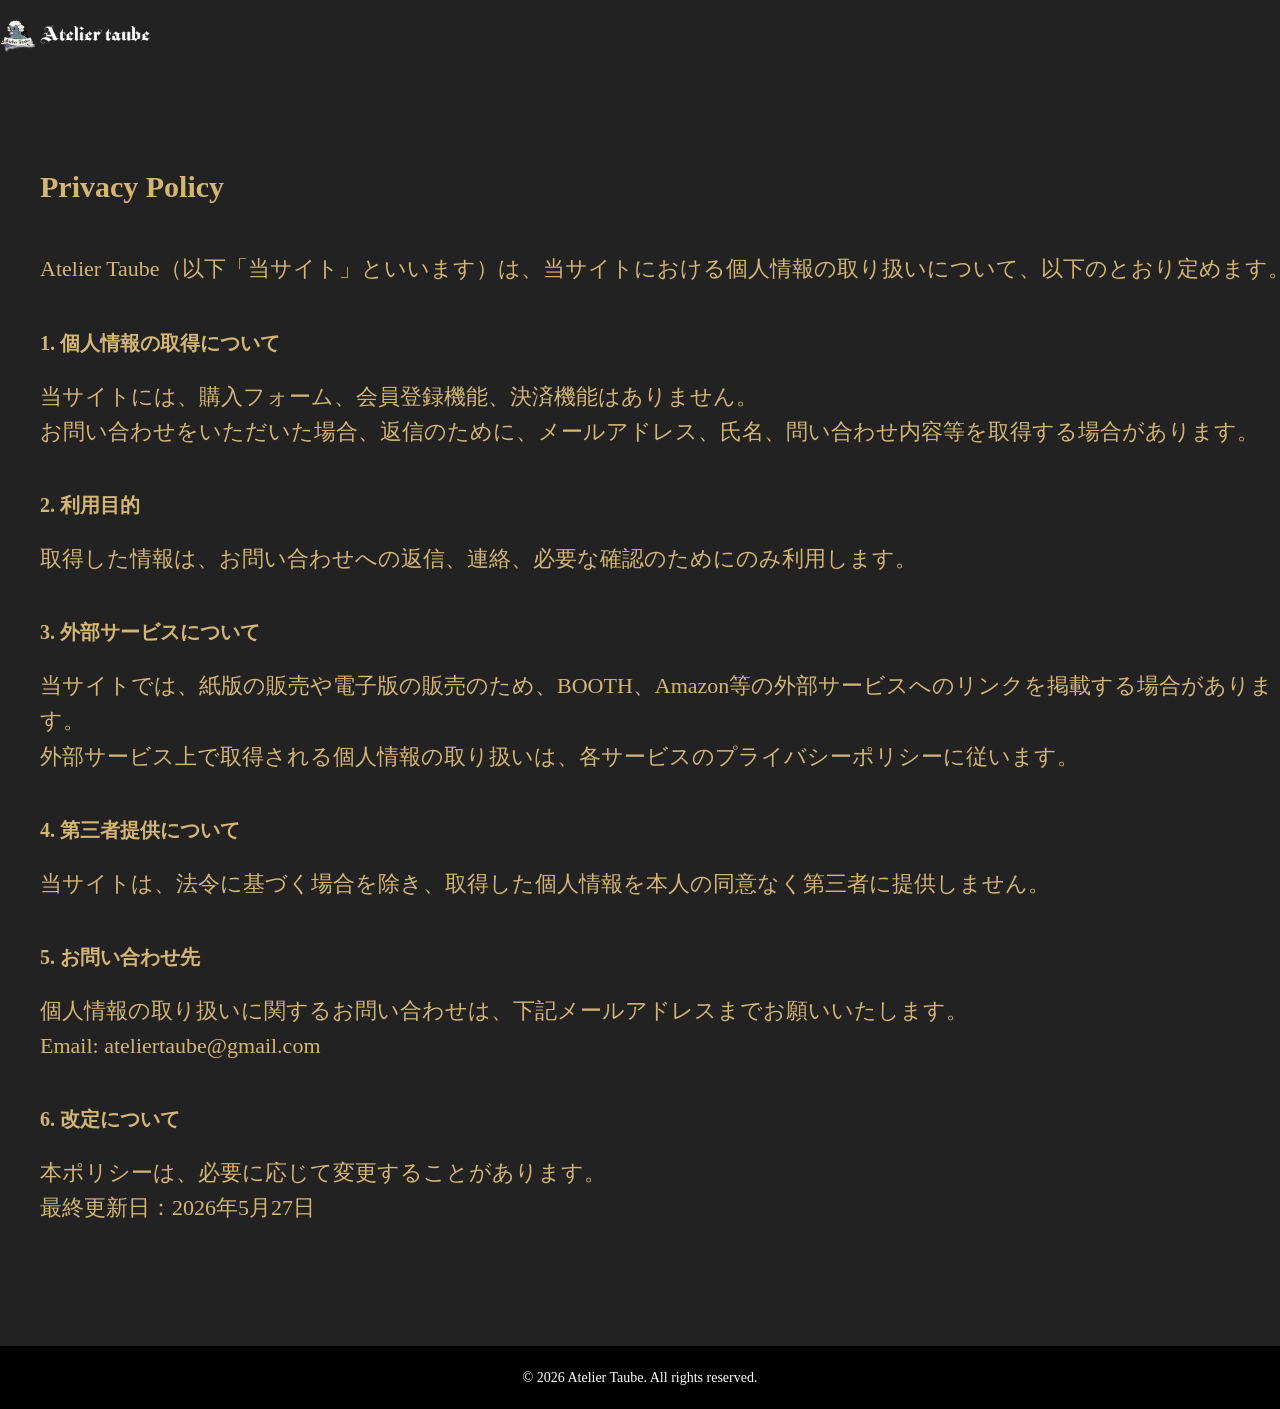
==== privacy.html @ 72890295 "Add files via upload" ====
<!DOCTYPE html>
<html lang="en">
<head>
<meta charset="UTF-8">
<meta name="viewport" content="width=device-width, initial-scale=1.0">
<title>Atelier Taube</title>
<meta name="description" content="A portfolio of sound, mathematics, and structure—where tuning systems, abstract geometry, and musical expression converge through self-directed exploration.">
<link rel="icon" href="images/favicon.ico" sizes="any">
<meta name="robots" content="noindex,follow">
<link rel="stylesheet" href="css/reset.css">
<link rel="stylesheet" media="screen and (min-width: 933px)" href="css/style_pc.css">
<link rel="stylesheet" media="screen and (max-width: 932px)" href="css/style_sp.css">

<!-- Google tag (gtag.js) -->
<script async src="https://www.googletagmanager.com/gtag/js?id=G-6RPP2TJ7MG"></script>
<script>
  window.dataLayer = window.dataLayer || [];
  function gtag(){dataLayer.push(arguments);}
  gtag('js', new Date());

  gtag('config', 'G-6RPP2TJ7MG');
</script>

</head>

<body>
<header>
<div class="p-top_mainTtl"><img src="images/logo.png" width="150"></div>
</header>

<main>


<div class="wid_wrap">
<section class="contents_list">

<ul class="main_list">
<li>
<span class="link_inner_tbl">

<span class="link_inner_tbl_speccell">
<h1 class="item_name">Privacy Policy</h1>
<span class="item_read">

<p>
  Atelier Taube（以下「当サイト」といいます）は、当サイトにおける個人情報の取り扱いについて、以下のとおり定めます。
</p>

<h2 class="sub_ttl">1. 個人情報の取得について</h2>

<p>
  当サイトには、購入フォーム、会員登録機能、決済機能はありません。
</p>

<p>
  お問い合わせをいただいた場合、返信のために、メールアドレス、氏名、問い合わせ内容等を取得する場合があります。
</p>

<h2 class="sub_ttl">2. 利用目的</h2>

<p>
  取得した情報は、お問い合わせへの返信、連絡、必要な確認のためにのみ利用します。
</p>

<h2 class="sub_ttl">3. 外部サービスについて</h2>

<p>
  当サイトでは、紙版の販売や電子版の販売のため、BOOTH、Amazon等の外部サービスへのリンクを掲載する場合があります。
</p>

<p>
  外部サービス上で取得される個人情報の取り扱いは、各サービスのプライバシーポリシーに従います。
</p>

<h2 class="sub_ttl">4. 第三者提供について</h2>

<p>
  当サイトは、法令に基づく場合を除き、取得した個人情報を本人の同意なく第三者に提供しません。
</p>

<h2 class="sub_ttl">5. お問い合わせ先</h2>

<p>
  個人情報の取り扱いに関するお問い合わせは、下記メールアドレスまでお願いいたします。
</p>

<p>
  Email: <span id="email"></span>
</p>

<h2 class="sub_ttl">6. 改定について</h2>

<p>
  本ポリシーは、必要に応じて変更することがあります。
</p>

<p class="legal_note">
  最終更新日：2026年5月27日
</p>

<script>
  document.getElementById("email").innerText =
    "ateliertaube" + "@" + "gmail.com";
</script>
</span>


</span>
</span>
</li>
</ul>
</section>
</div>


</main>

<footer>


  <p class="copy">&copy; 2026 Atelier Taube. All rights reserved.</p>
</footer>

<script src="js/common.js" defer></script>

</body>
</html>
---- css/style_pc.css ----
.hero-slideshow {
  position: relative;
  width: 100%;
  height: 600px;
  overflow: hidden;
}

.hero-slideshow__track {
  position: relative;
  width: 100%;
  height: 100%;
}

.hero-slideshow__slide {
  position: absolute;
  inset: 0;
  opacity: 0;
  transition: opacity 800ms ease;
}

.hero-slideshow__slide.is-active {
  opacity: 1;
  z-index: 1;
}

.hero-slideshow__slide img {
  display: block;
  width: 100%;
  height: 100%;
  object-fit: cover;
}

/* ドット */
.hero-slideshow__dots {
  position: absolute;
  left: 50%;
  bottom: 24px;
  z-index: 2;
  display: flex;
  gap: 10px;
  transform: translateX(-50%);
}

.hero-slideshow__dot {
  width: 12px;
  height: 12px;
  padding: 0;
  border: none;
  border-radius: 50%;
  background: rgba(255, 255, 255, 0.55);
  cursor: pointer;
}

.hero-slideshow__dot.is-active {
  background: rgba(255, 255, 255, 1);
}

.hero-slideshow__dot:focus-visible {
  outline: 2px solid #fff;
  outline-offset: 3px;
}

html{
height:100%;
background:#222222;
}

.wid_wrap{
width:1300px;
margin:0 auto;
}


.contents_list{
margin-top:80px;
}

.link_block{
display:block;
}

.link_inner_tbl{
display:table;
width:100%;
}

.link_inner_tbl_imgcell{
display:table-cell;
width:282px;
vertical-align:top;
}

.link_inner_tbl_imgcell img{
display:block;
width:auto;
height:100%;
}

.link_inner_tbl_speccell{
display:table-cell;
vertical-align:middle;
padding-left:40px;
}

.main_list{
margin-top:40px;
}

.date{
display:block;
font-size:16px;
line-height:1.6;
color:#777777;
}

.item_name{
display:block;
font-size:30px;
line-height:1.6;
color:#d4b572;
margin-top:10px;
}

.item_read{
display:block;
font-size:22px;
line-height:1.6;
color:#d4b572;
margin-top:40px;
}

.en_blk{
display:block;
margin-top:40px;
padding-top:40px;
border-top:1px dotted #d4b572;;
color:#d4b572;
}

.item_name_en{
font-family: Georgia, serif;
display:block;
font-size:18px;
line-height:1.6;
color:#d4b572;
}

.item_read_en{
font-family: Georgia, serif;
display:block;
font-size:16px;
line-height:1.6;
margin-top:10px;
color:#d4b572;
}

.main_ttl{
font-family: Georgia, serif;
color:#ffffff;
font-size:30px;
line-height:1.5;

}

.head_color{
font-size:40px;
background:#c90606;
color:#ffffff;
display:inline-block;
padding:5px 10px;
margin-right:5px;
}

.note{
font-size:16px;
display:inline-block;
padding-left:1em;
text-indent:-1em;
}

.note_en{
font-size:14px;
display:inline-block;
padding-left:1em;
text-indent:-1em;
}

header{
width:1300px;
margin:0 auto;
}

.p-top_mainTtl{
padding:20px 0;
}

.img_wrap{
width:282px;
height:400px;
margin:0 auto;
display:block;
}

.spec_wrap{
margin-top:40px;
display:table;
width:100%;
color:#666666;
}

.spec ttl{
width:120px;
display:table-cell;
vertical-align:top;
}

.spec_cont{
display:table-cell;
vertical-align:top;
}

.spec_blk{
display:block;
font-size:16px;
line-height:1.3;
color:#ffffff;
margin-top:20px;
}

.btn{
border:1px solid #fff;
margin-top:30px;
display:block;
text-align:center;
padding:10px 0;
border-radius:8px;
color:#fff;
}

.btn:hover{
text-decoration:underline;
background:#333333;
}

.btn + .btn{
margin-top:10px;
}

footer{
background:#000000;
margin-top:120px;
}

.copy{
padding:20px 0 20px;
text-align:center;
color:#ffffff;
font-size:14px;
}

.footer-links {
  text-align: center;
  font-size: 14px;
  padding: 24px 0 0px;
color:#ffffff;
}

.footer-links a {
  color: inherit;
  text-decoration: none;
}

.footer-links a:hover {
  text-decoration: underline;
}

.legal_table{
font-size:16px;
line-height:1.6;
border:1px solid #ffffff;
}

.legal_table th{
font-size:16px;
line-height:1.6;
border:1px solid #ffffff;
padding:20px;
}

.legal_table td{
font-size:16px;
line-height:1.6;
border:1px solid #ffffff;
padding:20px;
}

.sub_ttl{
font-size:20px;
line-height:1.6;
margin: 40px 0 20px;
}

.privacy-link {
  margin-top: 10px;
  font-size: 14px;
color:#ffffff;
}

.privacy-link a {
  color: inherit;
  text-decoration: none;
  opacity: 0.75;
}

.privacy-link a:hover {
  text-decoration: underline;
  opacity: 1;
}

.pc_br{
display:inline !important;
}
---- css/style_sp.css ----
.hero-slideshow {
  position: relative;
  width: 100%;
  height: 600px;
  overflow: hidden;
}

.hero-slideshow__track {
  position: relative;
  width: 100%;
  height: 100%;
}

.hero-slideshow__slide {
  position: absolute;
  inset: 0;
  opacity: 0;
  transition: opacity 800ms ease;
}

.hero-slideshow__slide.is-active {
  opacity: 1;
  z-index: 1;
}

.hero-slideshow__slide img {
  display: block;
  width: 100%;
  height: 100%;
  object-fit: cover;
}

html{
height:100%;
background:#222222;
width:100%;
}

body{
width:100%;
}

main{
width:100%;
}

header{
width:auto;
margin:0 auto;
}

.p-top_mainTtl{
padding:20px 0 20px 15px;
}


.wid_wrap{
width:100%;
margin:0 auto;
padding:0 20px;
}

.contents_list{
margin-top:20px;
}

.link_block{
display:block;
}

.link_inner_tbl{
display:block;
width:100%;
}

.link_inner_tbl_imgcell{
display:block;
width:100%;
vertical-align:top;
}

.link_inner_tbl_imgcell img{
display:block;
width:100%;
height:auto;
margin:0 auto;
}

.link_inner_tbl_speccell{
display:block;
vertical-align:middle;
padding-left:0px;
margin-top:40px;
}

.main_list{
margin-top:20px;
}

.date{
display:block;
font-size:16px;
line-height:1.6;
color:#777777;
}

.item_name{
display:block;
font-size:30px;
line-height:1.6;
color:#d4b572;
margin-top:10px;
}

.item_read{
display:block;
font-size:22px;
line-height:1.6;
color:#d4b572;
margin-top:20px;
}

.en_blk{
display:block;
margin-top:40px;
padding-top:40px;
border-top:1px dotted #d4b572;;
color:#d4b572;
}

.item_name_en{
font-family: Georgia, serif;
display:block;
font-size:18px;
line-height:1.6;
color:#d4b572;
}

.item_read_en{
font-family: Georgia, serif;
display:block;
font-size:16px;
line-height:1.6;
margin-top:10px;
color:#d4b572;
}

.main_ttl{
font-family: Georgia, serif;
color:#ffffff;
font-size:30px;
line-height:1.5;

}

.head_color{
font-size:40px;
background:#c90606;
color:#ffffff;
display:inline-block;
padding:5px 10px;
margin-right:5px;
}

.note{
font-size:16px;
display:inline-block;
padding-left:1em;
text-indent:-1em;
}

.note_en{
font-size:14px;
display:inline-block;
padding-left:1em;
text-indent:-1em;
}


.img_wrap{
width:100%;
height:auto;
margin:0 auto;
display:block;
}

.spec_wrap{
margin-top:40px;
display:block;
width:100%;
color:#666666;
}

.spec ttl{
width:120px;
display:block;
vertical-align:top;
}

.spec_cont{
display:block;
vertical-align:top;
}

.spec_blk{
display:block;
font-size:16px;
line-height:1.3;
color:#ffffff;
margin-top:20px;
}

.btn{
border:1px solid #fff;
margin-top:30px;
display:block;
text-align:center;
padding:10px 0;
border-radius:8px;
color:#fff;
}

.btn + .btn{
margin-top:20px;
}

footer{
background:#000000;
margin-top:80px;
}

.copy{
padding:20px 0 20px;
text-align:center;
color:#ffffff;
font-size:14px;
}

.footer-links {
  text-align: center;
  font-size: 14px;
  padding: 24px 0px 0px;
color:#ffffff;
}

.footer-links a {
  color: inherit;
  text-decoration: none;
}

.footer-links a:hover {
  text-decoration: underline;
}

.sub_ttl{
font-size:20px;
line-height:1.6;
margin: 40px 0 20px;
}

.sub_ttl{
font-size:20px;
line-height:1.6;
margin: 40px 0 20px;
}

.privacy-link {
  margin-top: 20px;
  font-size: 14px;
color:#ffffff;
display:block;
}

.privacy-link a {
  color: inherit;
  text-decoration: none;
  opacity: 0.75;
}

.pc_br{
display:none !important;
}
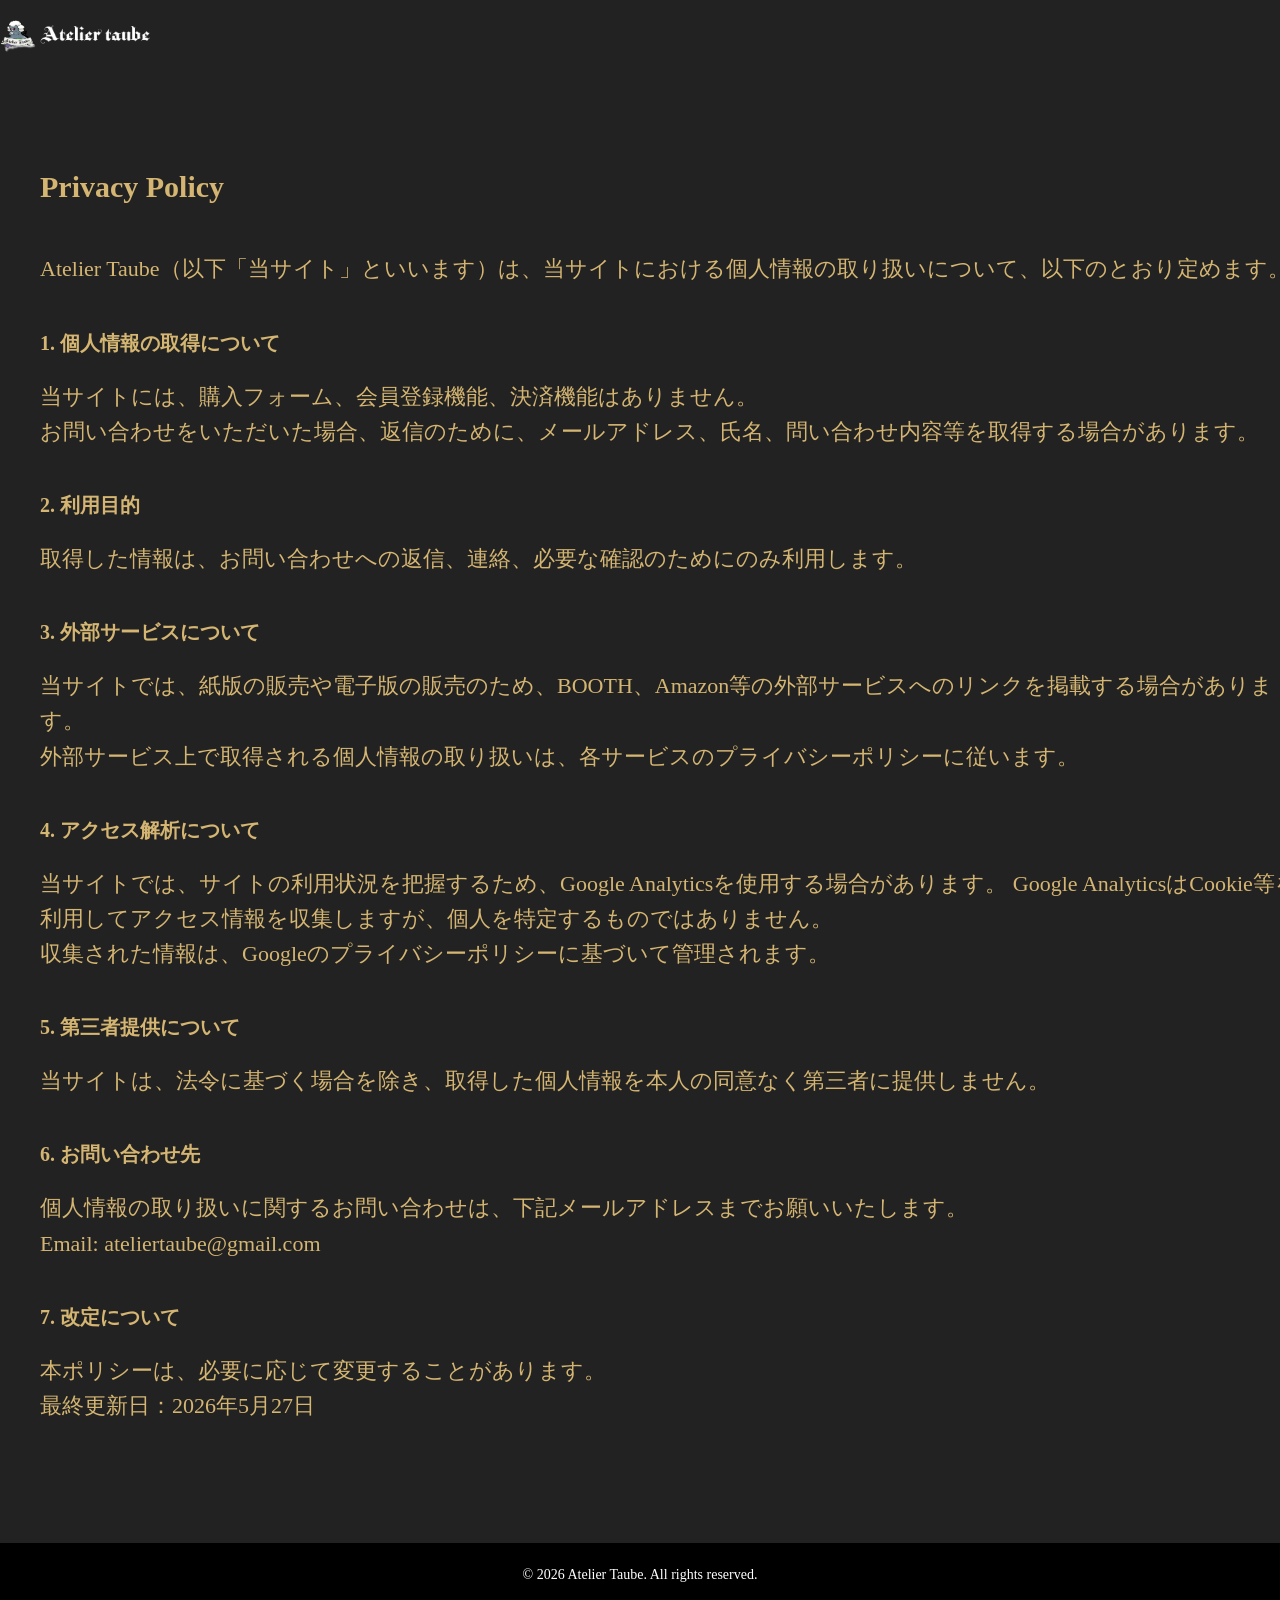
==== commit f2c8fd74: "Add files via upload" ====
--- a/privacy.html
+++ b/privacy.html
@@ -72,13 +72,26 @@
   外部サービス上で取得される個人情報の取り扱いは、各サービスのプライバシーポリシーに従います。
 </p>
 
-<h2 class="sub_ttl">4. 第三者提供について</h2>
+<h2 class="sub_ttl">4. アクセス解析について</h2>
+
+<p>
+  当サイトでは、サイトの利用状況を把握するため、Google Analyticsを使用する場合があります。
+  Google AnalyticsはCookie等を利用してアクセス情報を収集しますが、個人を特定するものではありません。
+</p>
+
+<p>
+  収集された情報は、Googleのプライバシーポリシーに基づいて管理されます。
+</p>
+
+<h2 class="sub_ttl">5. 第三者提供について</h2>
 
 <p>
   当サイトは、法令に基づく場合を除き、取得した個人情報を本人の同意なく第三者に提供しません。
 </p>
 
-<h2 class="sub_ttl">5. お問い合わせ先</h2>
+
+
+<h2 class="sub_ttl">6. お問い合わせ先</h2>
 
 <p>
   個人情報の取り扱いに関するお問い合わせは、下記メールアドレスまでお願いいたします。
@@ -88,7 +101,7 @@
   Email: <span id="email"></span>
 </p>
 
-<h2 class="sub_ttl">6. 改定について</h2>
+<h2 class="sub_ttl">7. 改定について</h2>
 
 <p>
   本ポリシーは、必要に応じて変更することがあります。
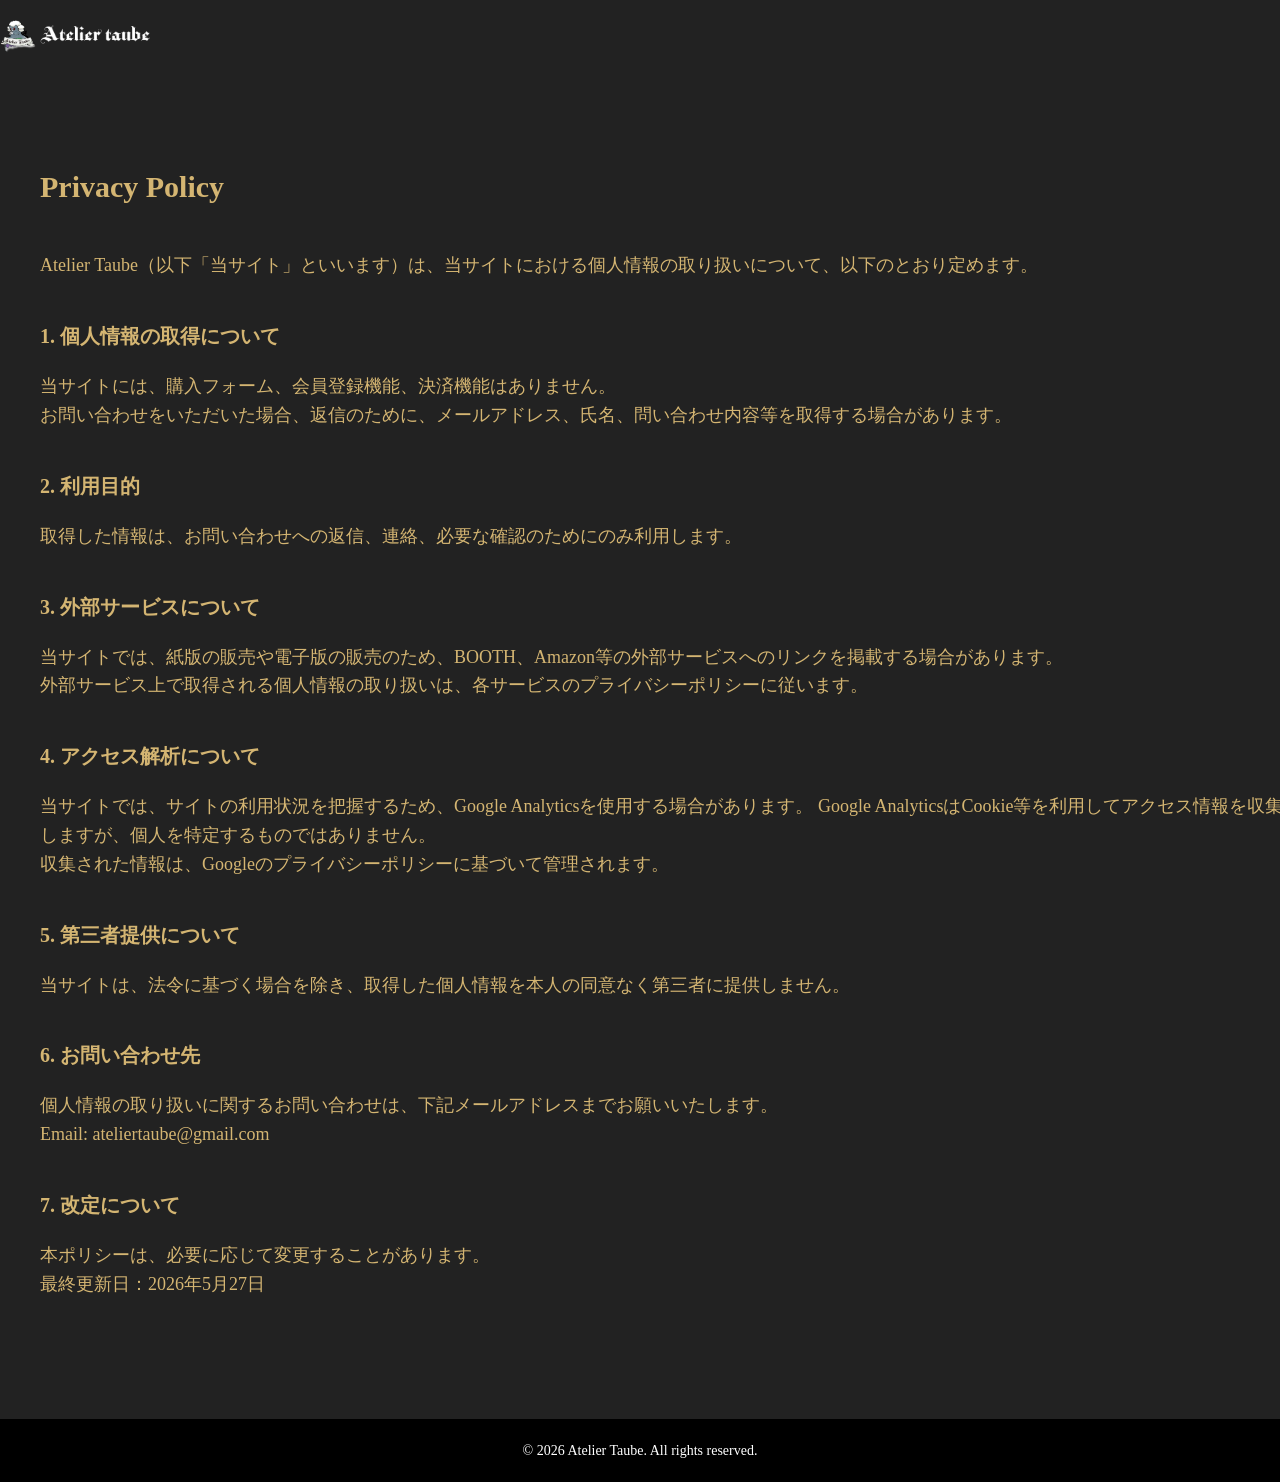
==== commit 8d49776a: "Add files via upload" ====
--- a/privacy.html
+++ b/privacy.html
@@ -1,10 +1,10 @@
 <!DOCTYPE html>
-<html lang="en">
+<html lang="ja">
 <head>
 <meta charset="UTF-8">
 <meta name="viewport" content="width=device-width, initial-scale=1.0">
 <title>Atelier Taube</title>
-<meta name="description" content="A portfolio of sound, mathematics, and structure—where tuning systems, abstract geometry, and musical expression converge through self-directed exploration.">
+<meta name="description" content="Atelier Taubeのプライバシーポリシーです。">
 <link rel="icon" href="images/favicon.ico" sizes="any">
 <meta name="robots" content="noindex,follow">
 <link rel="stylesheet" href="css/reset.css">
@@ -25,7 +25,7 @@
 
 <body>
 <header>
-<div class="p-top_mainTtl"><img src="images/logo.png" width="150"></div>
+<div class="p-top_mainTtl"><a href="/"><img src="images/logo.png" width="150"></a></div>
 </header>
 
 <main>
@@ -40,7 +40,7 @@
 
 <span class="link_inner_tbl_speccell">
 <h1 class="item_name">Privacy Policy</h1>
-<span class="item_read">
+<span class="item_read sub_page_read">
 
 <p>
   Atelier Taube（以下「当サイト」といいます）は、当サイトにおける個人情報の取り扱いについて、以下のとおり定めます。
--- a/css/style_pc.css
+++ b/css/style_pc.css
@@ -317,6 +317,10 @@
   opacity: 1;
 }
 
+.sub_page_read p{
+font-size:18px;
+}
+
 .pc_br{
 display:inline !important;
 }
--- a/css/style_sp.css
+++ b/css/style_sp.css
@@ -277,6 +277,10 @@
   opacity: 0.75;
 }
 
+.sub_page_read p{
+font-size:18px;
+}
+
 .pc_br{
 display:none !important;
 }
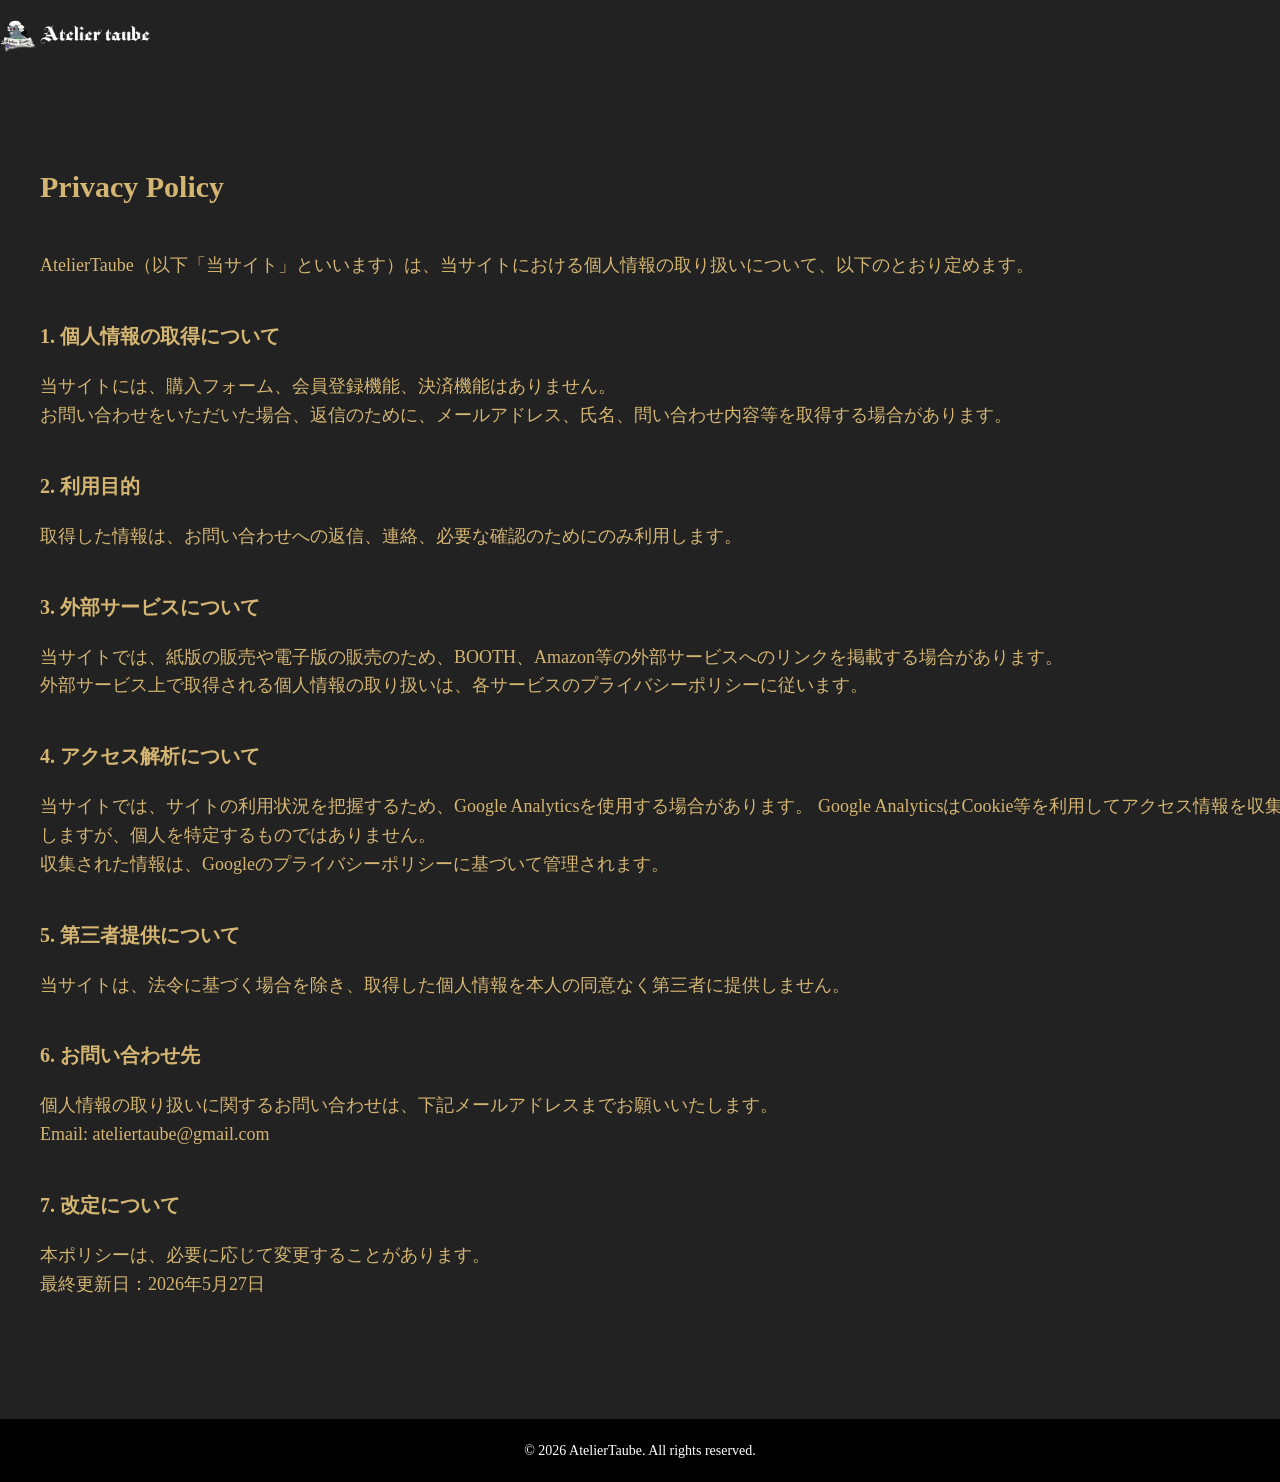
==== commit 6e1b87ef: "Add files via upload" ====
--- a/privacy.html
+++ b/privacy.html
@@ -3,9 +3,13 @@
 <head>
 <meta charset="UTF-8">
 <meta name="viewport" content="width=device-width, initial-scale=1.0">
-<title>Atelier Taube</title>
-<meta name="description" content="Atelier Taubeのプライバシーポリシーです。">
-<link rel="icon" href="images/favicon.ico" sizes="any">
+<title>Privacy Policy | AtelierTaube</title>
+<meta name="description" content="AtelierTaube公式サイトのプライバシーポリシーです。お問い合わせおよび外部サービスへのリンクに関する個人情報の取り扱いについて記載しています。">
+
+<link rel="icon" href="/favicon.ico">
+<link rel="icon" type="image/png" sizes="96x96" href="/favicon-96x96.png">
+<link rel="apple-touch-icon" sizes="180x180" href="/apple-touch-icon.png">
+
 <meta name="robots" content="noindex,follow">
 <link rel="stylesheet" href="css/reset.css">
 <link rel="stylesheet" media="screen and (min-width: 933px)" href="css/style_pc.css">
@@ -43,7 +47,7 @@
 <span class="item_read sub_page_read">
 
 <p>
-  Atelier Taube（以下「当サイト」といいます）は、当サイトにおける個人情報の取り扱いについて、以下のとおり定めます。
+  AtelierTaube（以下「当サイト」といいます）は、当サイトにおける個人情報の取り扱いについて、以下のとおり定めます。
 </p>
 
 <h2 class="sub_ttl">1. 個人情報の取得について</h2>
@@ -131,7 +135,7 @@
 <footer>
 
 
-  <p class="copy">&copy; 2026 Atelier Taube. All rights reserved.</p>
+  <p class="copy">&copy; 2026 AtelierTaube. All rights reserved.</p>
 </footer>
 
 <script src="js/common.js" defer></script>
--- a/css/style_pc.css
+++ b/css/style_pc.css
@@ -121,6 +121,14 @@
 margin-top:10px;
 }
 
+.item_name_sub{
+display:block;
+font-size:16px;
+line-height:1.6;
+color:#d4b572;
+margin-top:10px;
+}
+
 .item_read{
 display:block;
 font-size:22px;
@@ -145,12 +153,21 @@
 color:#d4b572;
 }
 
+.item_name_sub_en{
+font-family: Georgia, serif;
+display:block;
+font-size:16px;
+line-height:1.6;
+color:#d4b572;
+margin-top:5px;
+}
+
 .item_read_en{
 font-family: Georgia, serif;
 display:block;
 font-size:16px;
 line-height:1.6;
-margin-top:10px;
+margin-top:20px;
 color:#d4b572;
 }
 
@@ -321,6 +338,18 @@
 font-size:18px;
 }
 
+.sub_note{
+font-size:14px;
+line-height:1.4;
+color:#ffffff;
+display:block;
+margin-top:10px;
+}
+
+.img_wrap + .img_wrap{
+margin-top:10px;
+}
+
 .pc_br{
 display:inline !important;
 }
--- a/css/style_sp.css
+++ b/css/style_sp.css
@@ -112,6 +112,14 @@
 margin-top:10px;
 }
 
+.item_name_sub{
+display:block;
+font-size:16px;
+line-height:1.6;
+color:#d4b572;
+margin-top:5px;
+}
+
 .item_read{
 display:block;
 font-size:22px;
@@ -131,9 +139,18 @@
 .item_name_en{
 font-family: Georgia, serif;
 display:block;
-font-size:18px;
-line-height:1.6;
-color:#d4b572;
+font-size:20px;
+line-height:1.6;
+color:#d4b572;
+}
+
+.item_name_sub_en{
+font-family: Georgia, serif;
+display:block;
+font-size:16px;
+line-height:1.6;
+color:#d4b572;
+margin-top:5px;
 }
 
 .item_read_en{
@@ -141,7 +158,7 @@
 display:block;
 font-size:16px;
 line-height:1.6;
-margin-top:10px;
+margin-top:20px;
 color:#d4b572;
 }
 
@@ -281,6 +298,18 @@
 font-size:18px;
 }
 
+.sub_note{
+font-size:14px;
+line-height:1.4;
+color:#ffffff;
+display:block;
+margin-top:10px;
+}
+
+.img_wrap + .img_wrap{
+margin-top:10px;
+}
+
 .pc_br{
 display:none !important;
 }
